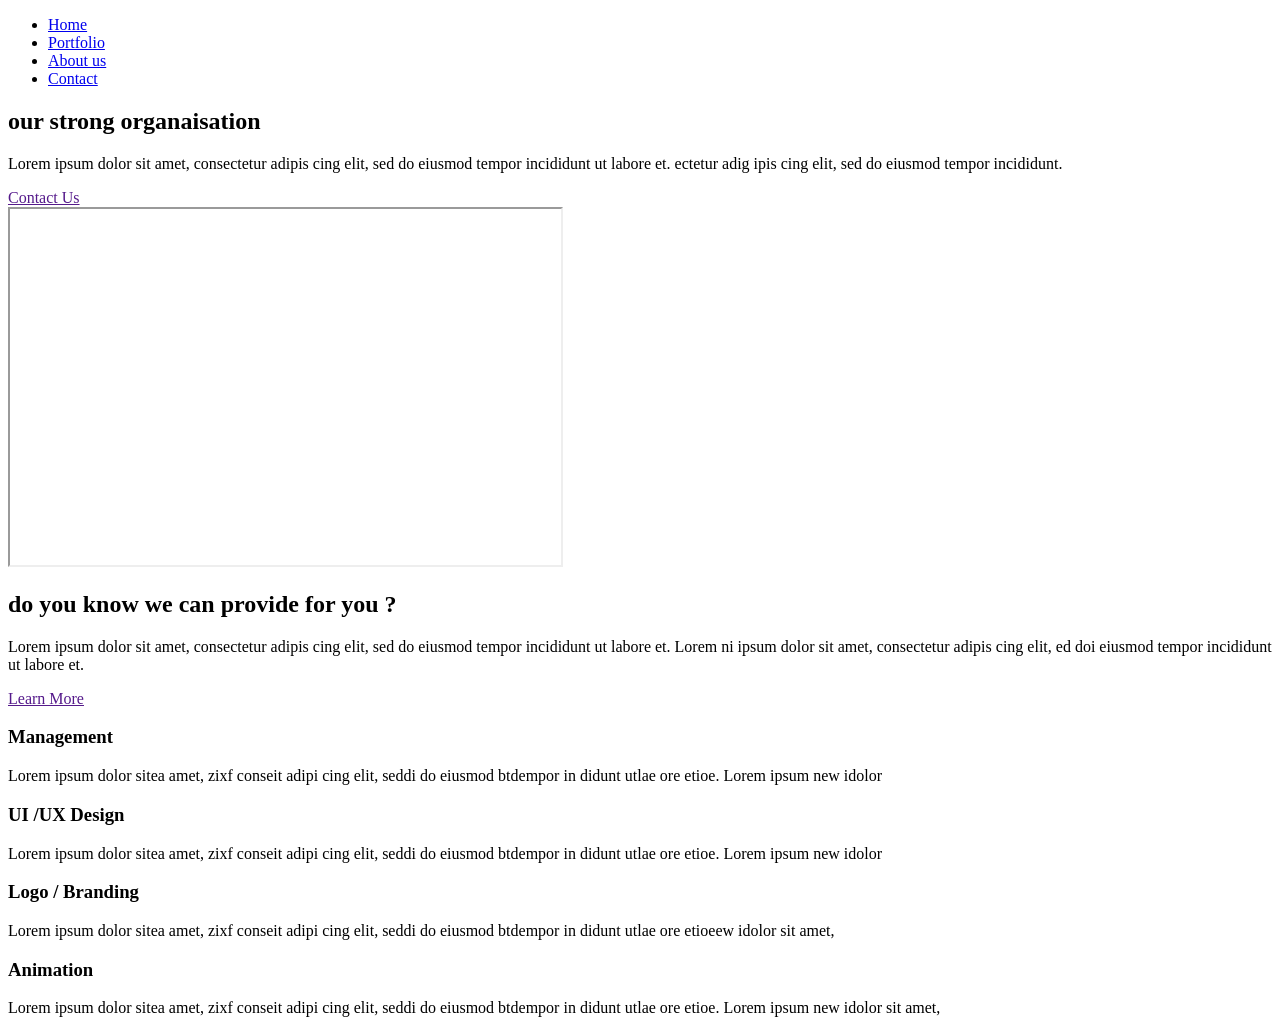
==== index.html @ 16029fc9 "Update index.html" ====
<!DOCTYPE html>
<html lang="en">

<head>
    <meta charset="UTF-8">
    <meta http-equiv="X-UA-Compatible" content="IE=edge">
    <meta name="viewport" content="width=device-width, initial-scale=1.0">
    <link rel="stylesheet" type="text/css" href="./styles/style.css">
    <title>Лендинг проект</title>
</head>

<body class="page">
    <div class="page__header page__header_grey">
        <header class="header page__header page__header_grey">
            <nav class="header__navigation">
                <ul class="menu header__menu">
                    <li class="menu__item">
                        <a class="menu__link" href="#">Home</a>
                    </li>
                    <li class="menu__item">
                        <a class="menu__link" href="#portfolio">Portfolio</a>
                    </li>
                    <li class="menu__item">
                        <a class="menu__link" href="#about">About us</a>
                    </li>
                    <li class="menu__item">
                        <a class="menu__link" href="#contact">Contact</a>
                    </li>
                </ul>
            </nav>
        </header>
    </div>
    <main class="page__content">
        <div class="page__intro page__grey">
            <section class="intro__section">
                <div class="intro__content">
                    <h1 class="intro__heading">
                        our strong organaisation
                    </h1>
                    <p class="intro__text">
                        Lorem ipsum dolor sit amet, consectetur adipis cing elit, sed do eiusmod tempor
                        incididunt ut labore et. ectetur adig ipis cing elit, sed do eiusmod tempor incididunt.
                    </p>
                    <a class="action__button button__red" href="">
                        Contact Us
                    </a>
                </div>
                <a class="intro__link">
                    <iframe class="video" width="551px" height="356px" src="https://www.youtube.com/embed/0v7pdd4za6s"
                        allowfullscreen></iframe>
                </a>
            </section>
        </div>
        <section class="section services">
            <div class="services__lead">
                <h2 class="services__heading section__heading">
                    do you know we can provide for you ?
                </h2>
                <p class="service__text">
                    Lorem ipsum dolor sit amet, consectetur adipis cing elit,
                    sed do eiusmod tempor incididunt ut labore et. Lorem ni ipsum dolor sit amet,
                    consectetur adipis cing elit, ed doi eiusmod tempor incididunt ut labore et.
                </p>
                <a class="action__button button__white" href="">Learn More</a>
            </div>
            <div class="services__blocks">
                <section class="service">
                    <h3 class="service__heading service__heading_gear">Management</h3>
                    <p class="service__text">Lorem ipsum dolor sitea amet, zixf conseit
                        adipi cing elit, seddi do eiusmod btdempor in didunt utlae ore
                        etioe. Lorem ipsum new idolor
                    </p>
                </section>
                <section class="service">
                    <h3 class="service__heading service__heading_pencil">UI /UX Design</h3>
                    <p class="service__text">Lorem ipsum dolor sitea amet, zixf conseit
                        adipi cing elit, seddi do eiusmod btdempor in didunt utlae ore
                        etioe. Lorem ipsum new idolor
                    </p>
                </section>
                <section class="service">
                    <h3 class="service__heading service__heading_diamond">Logo / Branding</h3>
                    <p class="service__text">Lorem ipsum dolor sitea amet, zixf conseit
                        adipi cing elit, seddi do eiusmod btdempor in didunt utlae ore
                        etioeew idolor sit amet,
                    </p>
                </section>
                <section class="service">
                    <h3 class="service__heading service__heading_truck">Animation</h3>
                    <p class="service__text">Lorem ipsum dolor sitea amet, zixf conseit
                        adipi cing elit, seddi do eiusmod btdempor in didunt utlae ore
                        etioe. Lorem ipsum new idolor sit amet,</p>
                </section>
            </div>
        </section>
        
    </main>
    
</body>

</html>
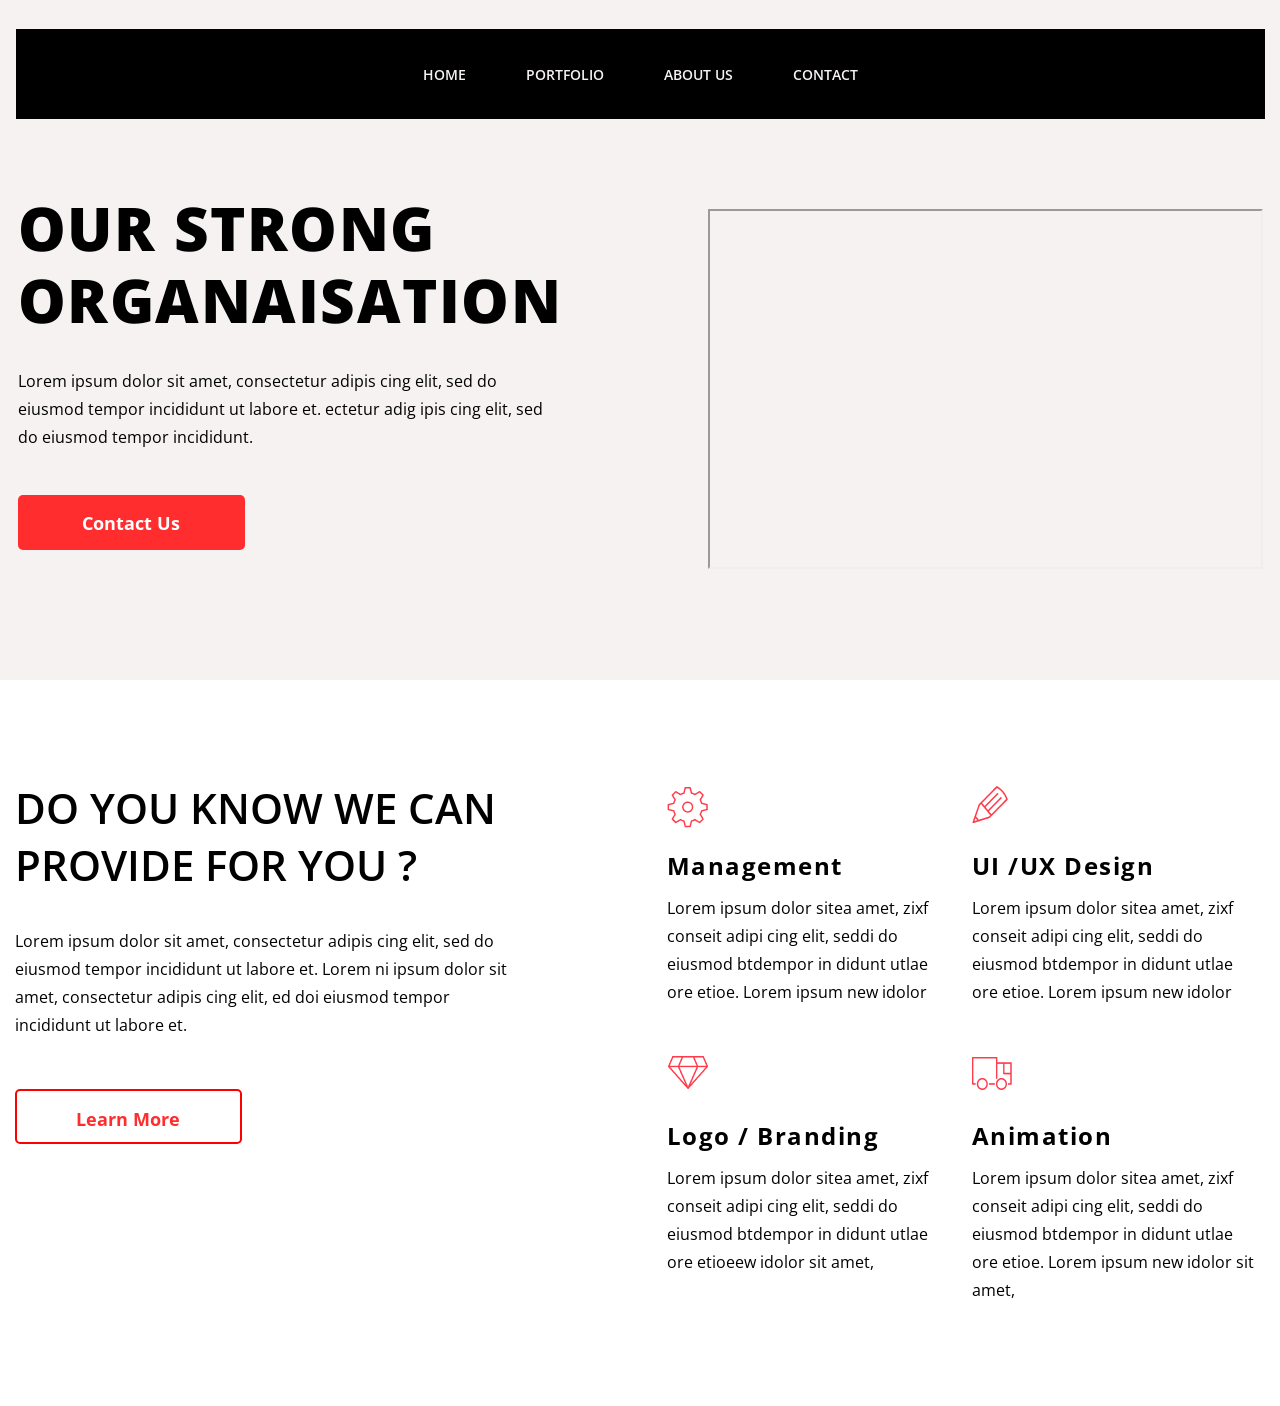
==== commit 1da01ece: "Update index.html" ====
--- a/index.html
+++ b/index.html
@@ -1,12 +1,11 @@
-
-                   <!DOCTYPE html>
+<!DOCTYPE html>
 <html lang="en">
 
 <head>
     <meta charset="UTF-8">
     <meta http-equiv="X-UA-Compatible" content="IE=edge">
     <meta name="viewport" content="width=device-width, initial-scale=1.0">
-    <link rel="stylesheet" type="text/css" href="./styles/style.css">
+    <link rel="stylesheet" type="text/css" href="./css/styles.css">
     <title>Лендинг проект</title>
 </head>
 
@@ -94,7 +93,7 @@
                 </section>
             </div>
         </section>
-        
+       
     </main>
     
 </body>
--- a/css/styles.css
+++ b/css/styles.css
@@ -0,0 +1,310 @@
+@font-face {
+    src: url('../fonts/OpenSans-Regular.ttf') format('truetype');
+    font-family: 'Open Sans';
+    font-weight: 400;
+    font-style: normal;
+}
+
+@font-face {
+    src: url('../fonts/OpenSans-Italic.ttf') format('truetype');
+    font-family: 'Open Sans';
+    font-weight: 400;
+    font-style: italic;
+}
+
+@font-face {
+    src: url('../fonts/OpenSans-Bold.ttf') format('truetype');
+    font-family: 'Open Sans';
+    font-weight: 600;
+    font-style: normal;
+}
+
+@font-face {
+    src: url('../fonts/OpenSans-SemiBold.ttf') format('truetype');
+    font-family: 'Open Sans';
+    font-weight: 700;
+    font-style: normal;
+}
+
+@font-face {
+    src: url('../fonts/OpenSans-ExtraBold.ttf') format('truetype');
+    font-family: 'Open Sans';
+    font-weight: 800;
+    font-style: normal;
+}
+
+.page {
+    font-family: 'Open Sans', Arial, Helvetica, sans-serif;
+    margin: 0;
+    font-size: 16px;
+    display: flex;
+    flex-direction: column;
+    align-items: center;
+    justify-content: center;
+}
+
+.page__grey {
+    width: 1579px;
+    background-color: #F6F2F2;
+    display: flex;
+}
+
+.page__header_grey {
+    width: 1579px;
+    background-color: #F6F2F2;
+    display: flex;
+}
+
+/* Header */
+
+.header {
+    box-sizing: border-box;
+    display: flex;
+    flex-wrap: wrap;
+    align-items: stretch;
+    justify-content: center;
+    width: 100%;
+    max-width: 1249px;
+    min-height: 89px;
+    margin: 0 auto;
+    background-color: #000000;
+    margin-top: 29px;
+}
+
+.header__navigation {
+    display: flex;
+    flex-wrap: wrap;
+}
+
+.menu {
+    display: flex;
+    flex-wrap: wrap;
+    align-items: center;
+    list-style: none;
+    padding: 0;
+    margin: 0;
+}
+
+.menu__item {
+    display: flex;
+    align-items: stretch;
+    justify-content: center;
+    min-height: 90px;
+}
+
+.menu__item:hover {
+    background-color: #FF3F40;
+}
+
+.menu__link {
+    display: flex;
+    align-items: center;
+    padding: 0 30px;
+    color: #F6F2F2;
+    font-size: 14px;
+    font-weight: bold;
+    text-decoration: none;
+    text-transform: uppercase;
+}
+
+/* Intro */
+
+.page__content {
+    flex-grow: 1;
+    margin-left: 162px;
+    margin-right: 162px;
+}
+
+.intro {
+    padding-top: 102px;
+    padding-bottom: 94px;
+}
+
+.intro__content {
+    position: relative;
+    bottom: 12px;
+    width: 616px;
+    margin-bottom: 20px;
+    margin-right: 74px;
+}
+
+.intro__heading {
+    margin: 0;
+    font-size: 60px;
+    line-height: 72px;
+    font-weight: 900;
+    text-transform: uppercase;
+    letter-spacing: 1.5px;
+    margin-top: 60px;
+}
+
+.intro__link {
+    display: flex;
+    flex-wrap: wrap;
+    justify-content: center;
+    margin-top: 65px;
+    margin-bottom: 111px;
+}
+
+.intro__text {
+    font-size: 15.9953px;
+    margin: 0;
+    line-height: 28px;
+    max-width: 544.85px;
+    height: 73px;
+    left: 165px;
+    margin-bottom: 50px;
+    font-weight: 200;
+    margin-top: 36px;
+    display: flex;
+    align-items: center;
+
+}
+
+.action__button {
+    box-sizing: border-box;
+    display: inline-block;
+    width: 227px;
+    height: 55px;
+    padding: 16px 0;
+    text-align: center;
+    text-decoration: none;
+    border-radius: 5px;
+
+}
+
+.button__red {
+    font-size: 18px;
+    font-weight: 600;
+    color: #FFFFFF;
+    background-color: #FF2D2D;
+}
+
+.button__red:hover {
+    color: #ffffff;
+    background-color: #da1717;
+}
+
+.intro__section {
+    display: flex;
+    flex-wrap: wrap;
+    justify-content: space-between;
+    align-items: flex-start;
+    max-width: 1250px;
+    margin: 0 auto;
+    margin-top: 25px;
+    padding-left: 1vw;
+    padding-right: 1vw;
+}
+
+/* Services */
+
+.services {
+    padding-top: 60px;
+    padding-bottom: 52px;
+    background-color: #ffffff;
+    display: flex;
+    margin-top: 10px;
+}
+
+.services__lead {
+    flex: 1 1 502px;
+    max-width: 502px;
+    margin-bottom: 50px;
+    margin-right: 164px;
+    margin-left: 164px;
+}
+
+.services__heading {
+    position: relative;
+    bottom: 6px;
+    margin-bottom: 28px;
+    text-transform: uppercase;
+    font-size: 42px;
+}
+
+.services__text {
+    margin: 0;
+    line-height: 28px;
+    margin-bottom: 50px;
+}
+
+.button__white {
+    font-size: 18px;
+    font-weight: 600;
+    color: #FF2D2D;
+    background-color: #FFFFFF;
+    border: 2px solid #FF0000;
+    margin-top: 50px;
+}
+
+.button__white:hover {
+    color: #ffffff;
+    background-color: #FF0000;
+    border: 2px solid #FF0000;
+    margin-top: 50px;
+}
+
+.services__blocks {
+    flex: 1 1;
+    max-width: 610px;
+    display: flex;
+    flex-wrap: wrap;
+    margin-top: 36px;
+    margin-left: -30px;
+}
+
+.service__line {
+    border: 1px solid #ECECEC;
+    margin-left: 163px;
+    margin-right: 163px;
+    ;
+}
+
+/* Service */
+
+.service {
+    flex: 1 1 288px;
+    width: 350px;
+    margin-bottom: 50px;
+    margin-left: 16px;
+}
+
+.service__heading {
+    margin: 0;
+    letter-spacing: 1.5px;
+    font-weight: 600;
+    font-size: 24px;
+    margin-bottom: 12px;
+}
+
+.service__heading::before {
+    display: block;
+    width: 41px;
+    height: 41px;
+    margin-bottom: 22px;
+}
+
+.service__text {
+    margin: 0;
+    font-size: 16px;
+    line-height: 28px;
+}
+
+.service__heading_gear::before {
+    content: url('../images/gear.png');
+}
+
+.service__heading_pencil::before {
+    content: url('../images/pencil.png');
+}
+
+.service__heading_diamond::before {
+    content: url('../images/diamond.png');
+}
+
+.service__heading_truck::before {
+    content: url('../images/truck.png');
+}
+
+    
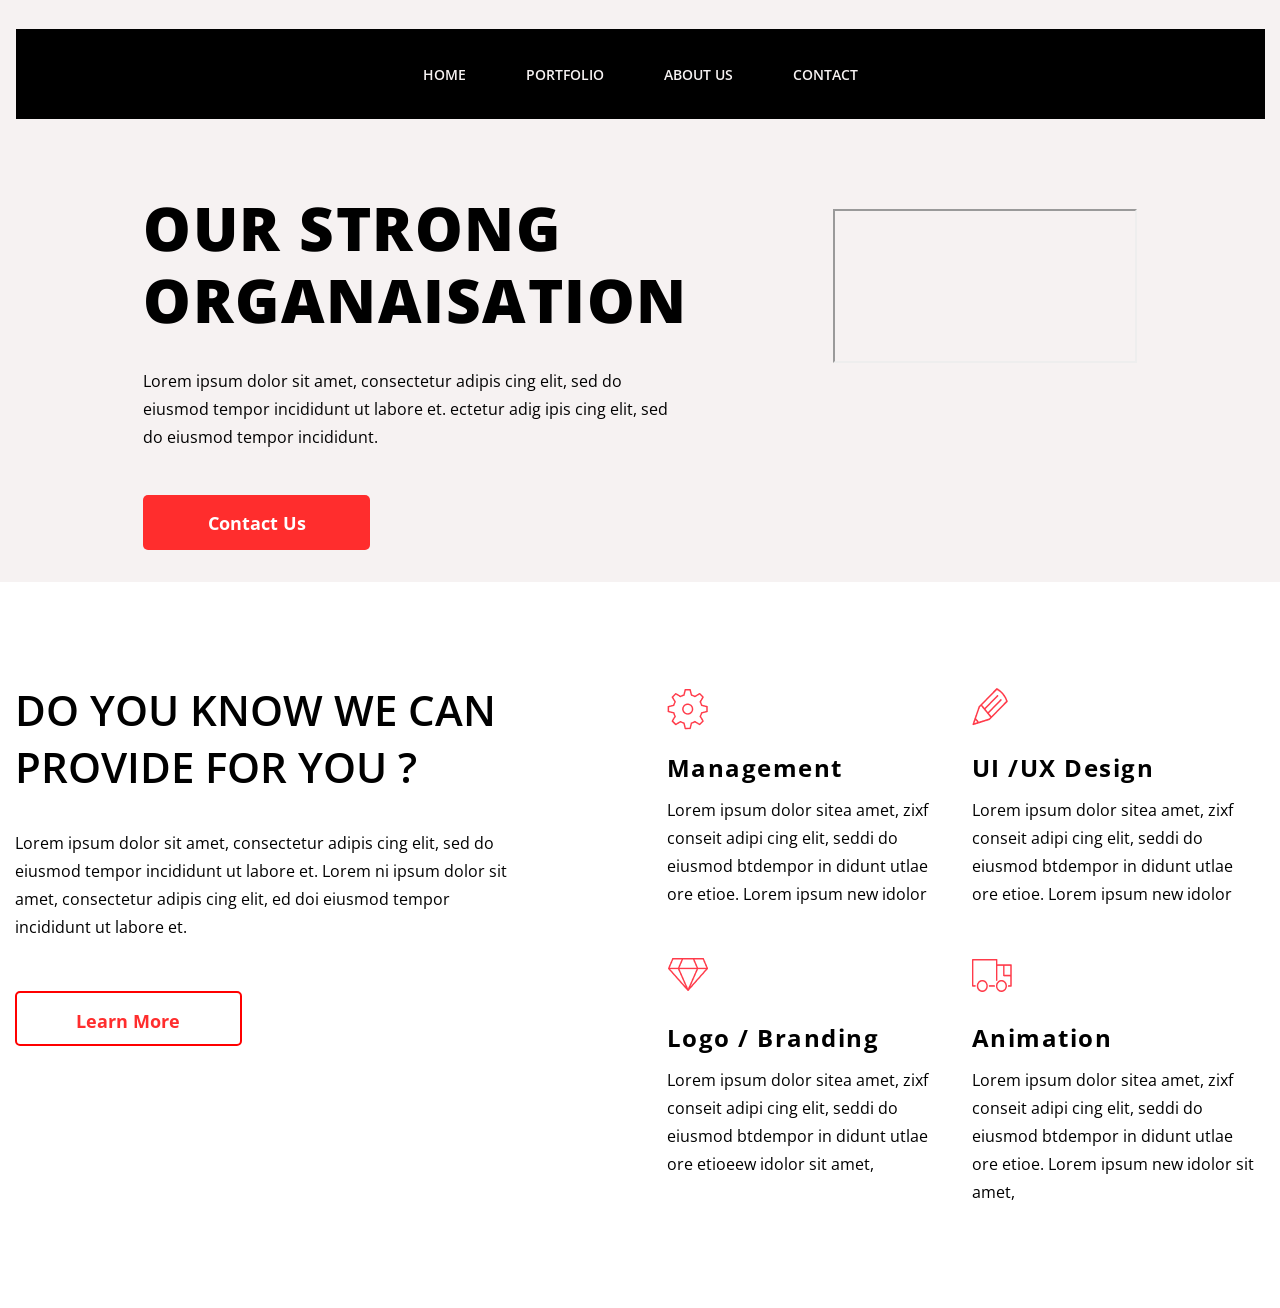
==== commit 18376387: "Update index.html" ====
--- a/index.html
+++ b/index.html
@@ -46,7 +46,7 @@
                     </a>
                 </div>
                 <a class="intro__link">
-                    <iframe class="video" width="551px" height="356px" src="https://www.youtube.com/embed/0v7pdd4za6s"
+                    <iframe class="video" src="https://www.youtube.com/embed/kw9sQ_39by4"
                         allowfullscreen></iframe>
                 </a>
             </section>
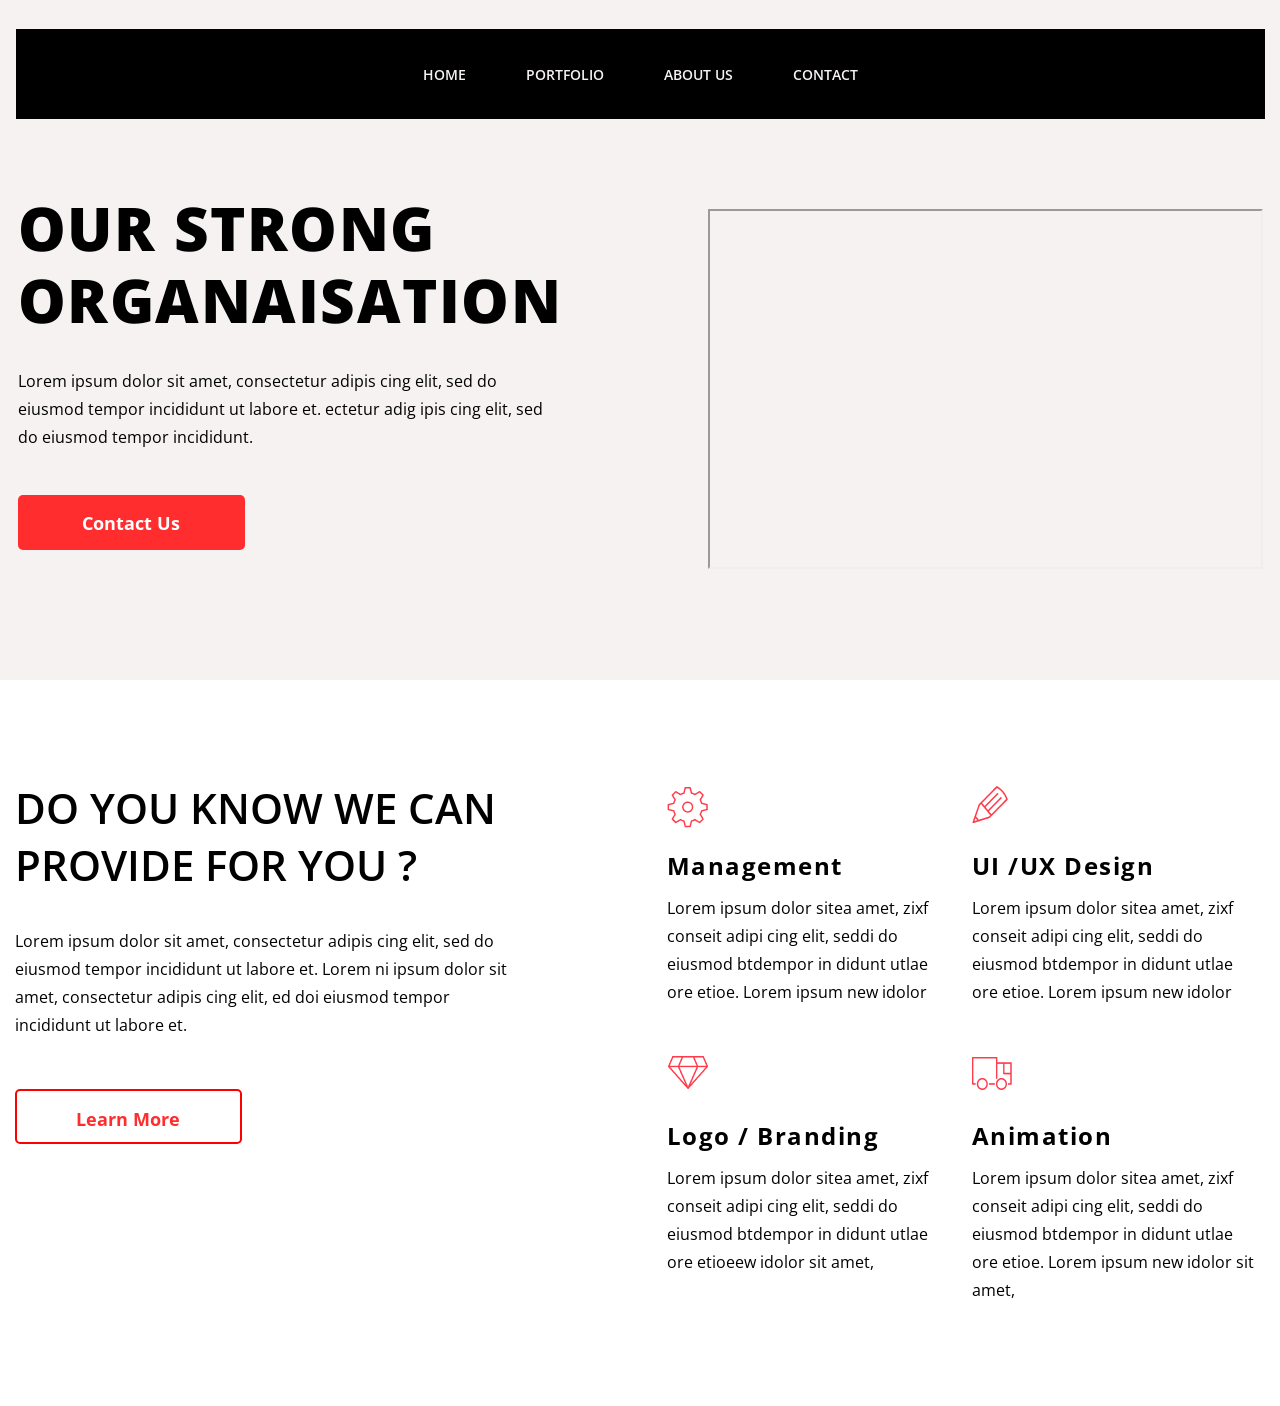
==== commit 8b74229f: "Update index.html" ====
--- a/index.html
+++ b/index.html
@@ -46,8 +46,9 @@
                     </a>
                 </div>
                 <a class="intro__link">
-                    <iframe class="video" src="https://www.youtube.com/embed/kw9sQ_39by4"
+                   <iframe class="video" width="551" height="356" src="https://www.youtube.com/embed/kw9sQ_39by4"
                         allowfullscreen></iframe>
+
                 </a>
             </section>
         </div>
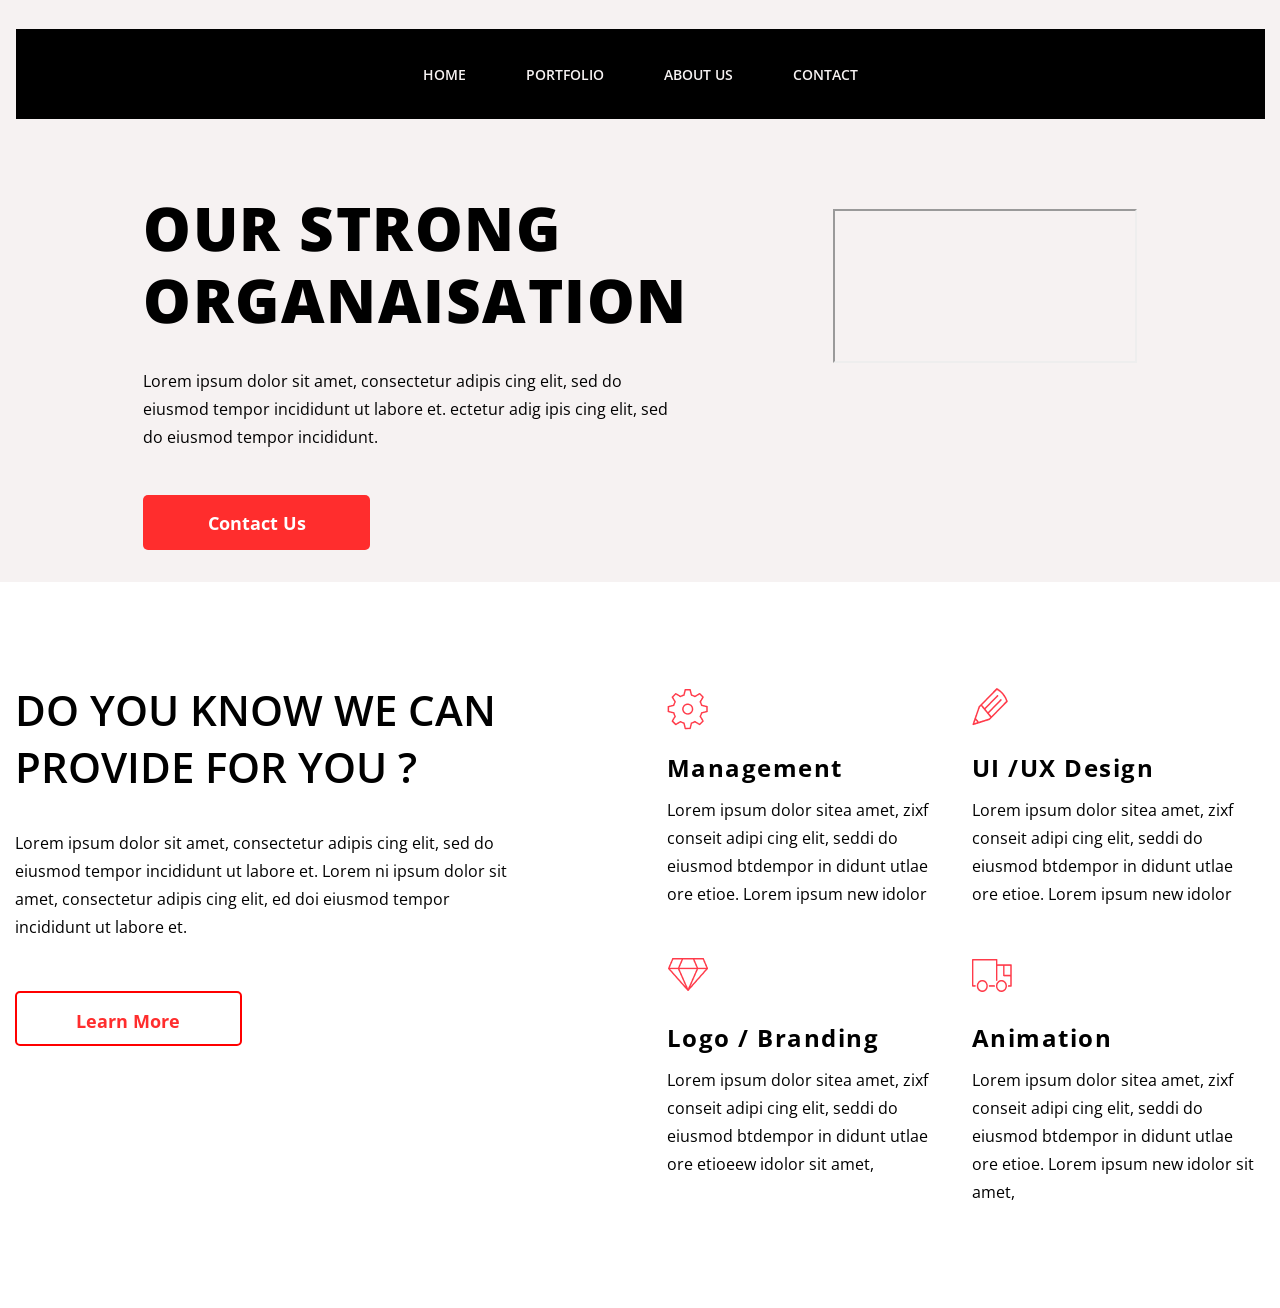
==== commit a3272a73: "Update index.html" ====
--- a/index.html
+++ b/index.html
@@ -46,7 +46,7 @@
                     </a>
                 </div>
                 <a class="intro__link">
-                   <iframe class="video" width="551" height="356" src="https://www.youtube.com/embed/kw9sQ_39by4"
+                   <iframe class="video"  src="https://www.youtube.com/embed/kw9sQ_39by4"
                         allowfullscreen></iframe>
 
                 </a>
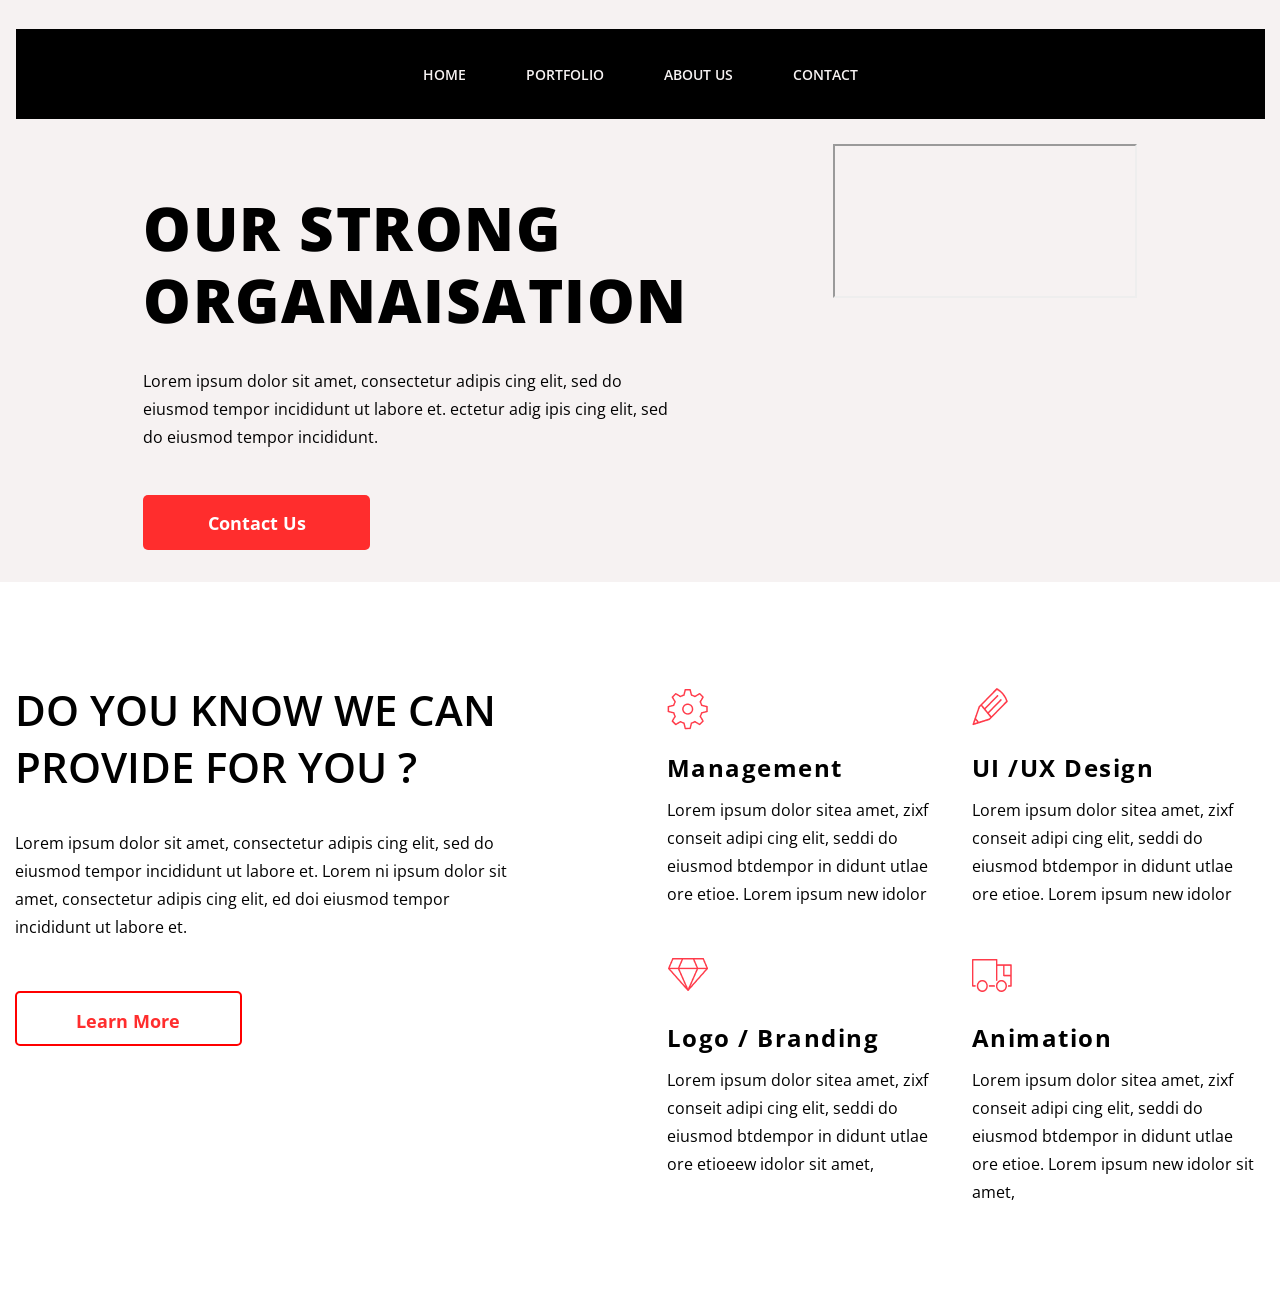
==== commit 14f7b0db: "Update index.html" ====
--- a/index.html
+++ b/index.html
@@ -45,12 +45,9 @@
                         Contact Us
                     </a>
                 </div>
-                <a class="intro__link">
-                   <iframe class="video"  src="https://www.youtube.com/embed/kw9sQ_39by4"
-                        allowfullscreen></iframe>
-
-                </a>
-            </section>
+               
+                   <iframe class="main__iframe_preview" src="https://www.youtube.com/embed/kw9sQ_39by4" allowfullscreen></iframe>
+         </section>
         </div>
         <section class="section services">
             <div class="services__lead">
--- a/css/styles.css
+++ b/css/styles.css
@@ -207,6 +207,11 @@
     margin-top: 10px;
 }
 
+.video {
+ width=551px;
+ height=356px;  
+}
+
 .services__lead {
     flex: 1 1 502px;
     max-width: 502px;
